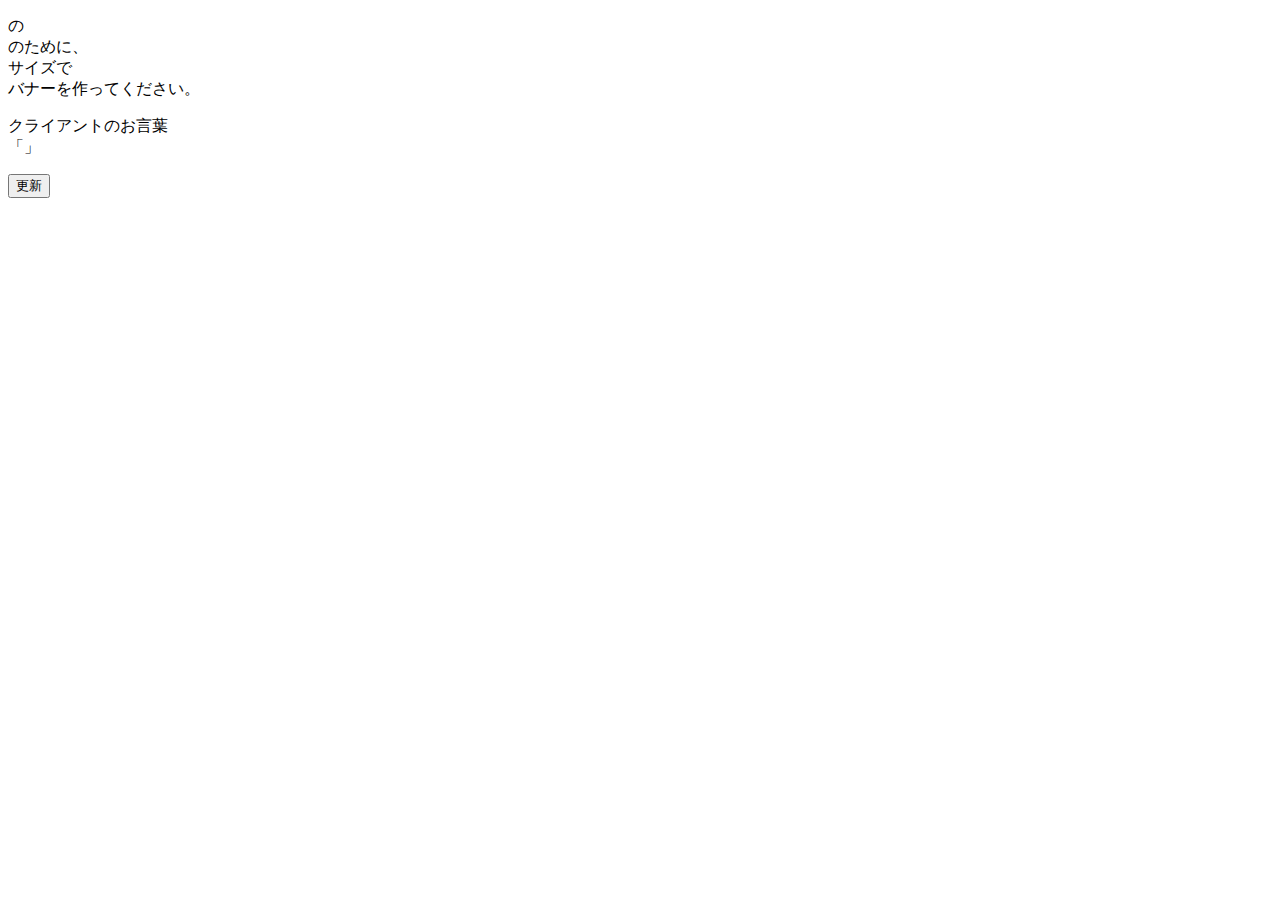
==== index.html @ 80af940e "Create index.html" ====
<!DOCTYPE html>
<html lang="ja">
<head>
  <meta charset="utf-8">
  <meta name="viewport" content="width=device-width,initial-scale=1">
  <title>初級デザイナのためのバナーチャレンジ</title>
  <link href="css/milligram.css" rel="stylesheet">
  <link href="css/index.css" rel="stylesheet">
</head>
<body>

  <div class="wrapper" id="wrapper">

    <div class="container">

      <p><span id="banshop" class="banshop"></span>の<br class="sp"><span id="bangoal" class="bangoal"></span>のために、<br>
      <span id="bansize" class="bansize"></span>サイズで<br>
      バナーを作ってください。</p>

      <p>クライアントのお言葉<br>「<span id="banclient" class="banclient"></span>」</p>

      <input type="button" value="更新" onClick="window.location.reload();">

    </div>

  </div>

<script src="https://ajax.googleapis.com/ajax/libs/jquery/3.3.1/jquery.min.js"></script>
<script src="js/index.js"></script>
</body>
</html>
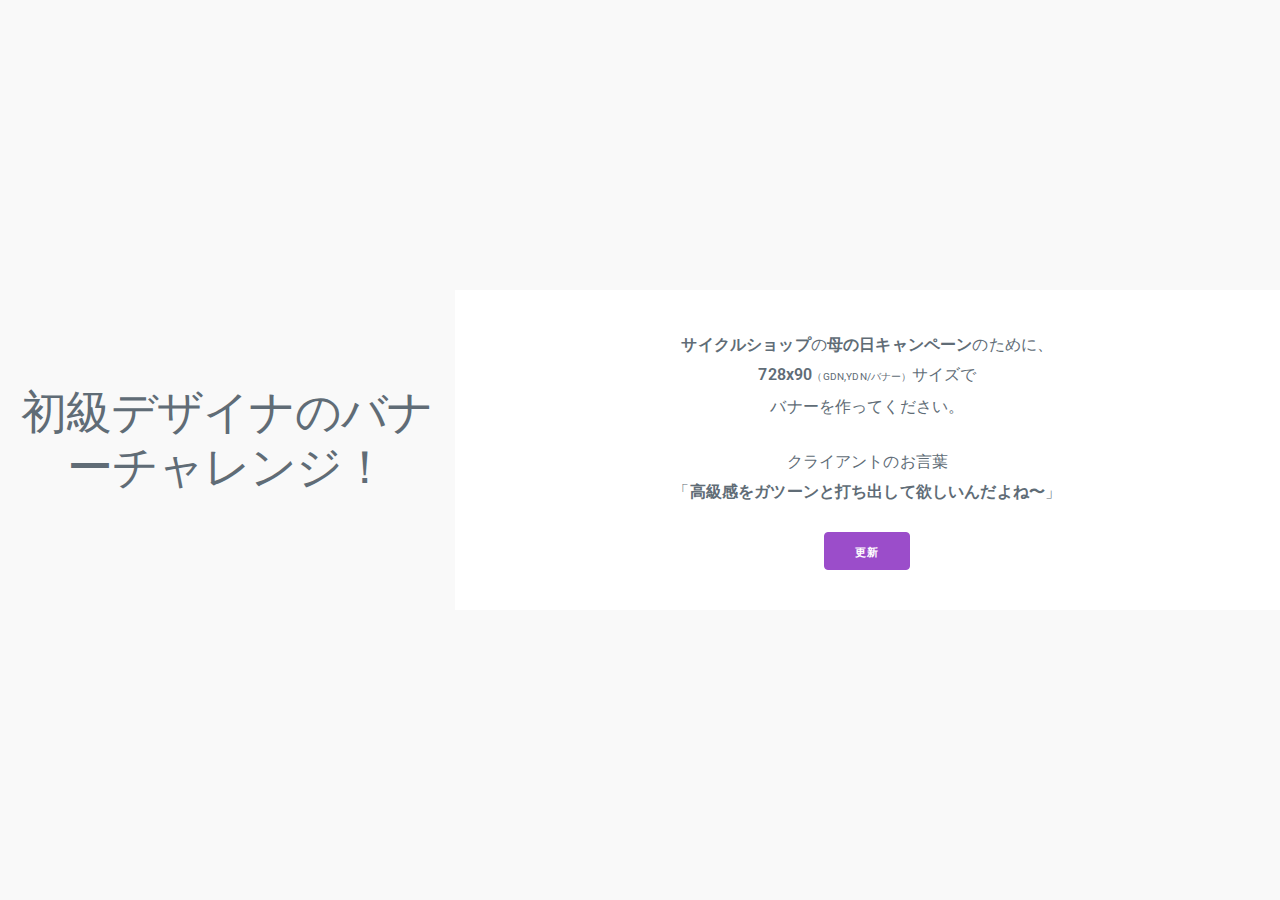
==== commit 0539f74e: "Update index.html" ====
--- a/index.html
+++ b/index.html
@@ -3,13 +3,15 @@
 <head>
   <meta charset="utf-8">
   <meta name="viewport" content="width=device-width,initial-scale=1">
-  <title>初級デザイナのためのバナーチャレンジ</title>
+  <title>初級デザイナのバナーチャレンジ！</title>
   <link href="css/milligram.css" rel="stylesheet">
   <link href="css/index.css" rel="stylesheet">
 </head>
 <body>
 
   <div class="wrapper" id="wrapper">
+
+  <h1>初級デザイナの<br class="sp">バナーチャレンジ！</h1>
 
     <div class="container">
 
--- a/css/milligram.css
+++ b/css/milligram.css
@@ -0,0 +1,604 @@
+/*!
+ * Milligram v1.3.0
+ * https://milligram.github.io
+ *
+ * Copyright (c) 2017 CJ Patoilo
+ * Licensed under the MIT license
+ */
+
+@import url('https://fonts.googleapis.com/css?family=Roboto:100,300,400,500,700,900');
+
+*,
+*:after,
+*:before {
+  box-sizing: inherit;
+}
+
+html {
+  box-sizing: border-box;
+  font-size: 62.5%;
+}
+
+body {
+  color: #606c76;
+  font-family: 'Roboto', 'Hiragino Kaku Gothic ProN', 'ヒラギノ角ゴ ProN W3', 'Helvetica Neue', 'Helvetica', sans-serif;
+  font-size: 1.6em;
+  font-weight: 300;
+  letter-spacing: .01em;
+  line-height: 1.6;
+}
+
+blockquote {
+  border-left: 0.3rem solid #d1d1d1;
+  margin-left: 0;
+  margin-right: 0;
+  padding: 1rem 1.5rem;
+}
+
+blockquote *:last-child {
+  margin-bottom: 0;
+}
+
+.button,
+button,
+input[type='button'],
+input[type='reset'],
+input[type='submit'] {
+  background-color: #9b4dca;
+  border: 0.1rem solid #9b4dca;
+  border-radius: .4rem;
+  color: #fff;
+  cursor: pointer;
+  display: inline-block;
+  font-size: 1.1rem;
+  font-weight: 700;
+  height: 3.8rem;
+  letter-spacing: .1rem;
+  line-height: 3.8rem;
+  padding: 0 3.0rem;
+  text-align: center;
+  text-decoration: none;
+  text-transform: uppercase;
+  white-space: nowrap;
+}
+
+.button:focus, .button:hover,
+button:focus,
+button:hover,
+input[type='button']:focus,
+input[type='button']:hover,
+input[type='reset']:focus,
+input[type='reset']:hover,
+input[type='submit']:focus,
+input[type='submit']:hover {
+  background-color: #606c76;
+  border-color: #606c76;
+  color: #fff;
+  outline: 0;
+}
+
+.button[disabled],
+button[disabled],
+input[type='button'][disabled],
+input[type='reset'][disabled],
+input[type='submit'][disabled] {
+  cursor: default;
+  opacity: .5;
+}
+
+.button[disabled]:focus, .button[disabled]:hover,
+button[disabled]:focus,
+button[disabled]:hover,
+input[type='button'][disabled]:focus,
+input[type='button'][disabled]:hover,
+input[type='reset'][disabled]:focus,
+input[type='reset'][disabled]:hover,
+input[type='submit'][disabled]:focus,
+input[type='submit'][disabled]:hover {
+  background-color: #9b4dca;
+  border-color: #9b4dca;
+}
+
+.button.button-outline,
+button.button-outline,
+input[type='button'].button-outline,
+input[type='reset'].button-outline,
+input[type='submit'].button-outline {
+  background-color: transparent;
+  color: #9b4dca;
+}
+
+.button.button-outline:focus, .button.button-outline:hover,
+button.button-outline:focus,
+button.button-outline:hover,
+input[type='button'].button-outline:focus,
+input[type='button'].button-outline:hover,
+input[type='reset'].button-outline:focus,
+input[type='reset'].button-outline:hover,
+input[type='submit'].button-outline:focus,
+input[type='submit'].button-outline:hover {
+  background-color: transparent;
+  border-color: #606c76;
+  color: #606c76;
+}
+
+.button.button-outline[disabled]:focus, .button.button-outline[disabled]:hover,
+button.button-outline[disabled]:focus,
+button.button-outline[disabled]:hover,
+input[type='button'].button-outline[disabled]:focus,
+input[type='button'].button-outline[disabled]:hover,
+input[type='reset'].button-outline[disabled]:focus,
+input[type='reset'].button-outline[disabled]:hover,
+input[type='submit'].button-outline[disabled]:focus,
+input[type='submit'].button-outline[disabled]:hover {
+  border-color: inherit;
+  color: #9b4dca;
+}
+
+.button.button-clear,
+button.button-clear,
+input[type='button'].button-clear,
+input[type='reset'].button-clear,
+input[type='submit'].button-clear {
+  background-color: transparent;
+  border-color: transparent;
+  color: #9b4dca;
+}
+
+.button.button-clear:focus, .button.button-clear:hover,
+button.button-clear:focus,
+button.button-clear:hover,
+input[type='button'].button-clear:focus,
+input[type='button'].button-clear:hover,
+input[type='reset'].button-clear:focus,
+input[type='reset'].button-clear:hover,
+input[type='submit'].button-clear:focus,
+input[type='submit'].button-clear:hover {
+  background-color: transparent;
+  border-color: transparent;
+  color: #606c76;
+}
+
+.button.button-clear[disabled]:focus, .button.button-clear[disabled]:hover,
+button.button-clear[disabled]:focus,
+button.button-clear[disabled]:hover,
+input[type='button'].button-clear[disabled]:focus,
+input[type='button'].button-clear[disabled]:hover,
+input[type='reset'].button-clear[disabled]:focus,
+input[type='reset'].button-clear[disabled]:hover,
+input[type='submit'].button-clear[disabled]:focus,
+input[type='submit'].button-clear[disabled]:hover {
+  color: #9b4dca;
+}
+
+code {
+  background: #f4f5f6;
+  border-radius: .4rem;
+  font-size: 86%;
+  margin: 0 .2rem;
+  padding: .2rem .5rem;
+  white-space: nowrap;
+}
+
+pre {
+  background: #f4f5f6;
+  border-left: 0.3rem solid #9b4dca;
+  overflow-y: hidden;
+}
+
+pre > code {
+  border-radius: 0;
+  display: block;
+  padding: 1rem 1.5rem;
+  white-space: pre;
+}
+
+hr {
+  border: 0;
+  border-top: 0.1rem solid #f4f5f6;
+  margin: 3.0rem 0;
+}
+
+input[type='email'],
+input[type='number'],
+input[type='password'],
+input[type='search'],
+input[type='tel'],
+input[type='text'],
+input[type='url'],
+textarea,
+select {
+  -webkit-appearance: none;
+     -moz-appearance: none;
+          appearance: none;
+  background-color: transparent;
+  border: 0.1rem solid #d1d1d1;
+  border-radius: .4rem;
+  box-shadow: none;
+  box-sizing: inherit;
+  height: 3.8rem;
+  padding: .6rem 1.0rem;
+  width: 100%;
+}
+
+input[type='email']:focus,
+input[type='number']:focus,
+input[type='password']:focus,
+input[type='search']:focus,
+input[type='tel']:focus,
+input[type='text']:focus,
+input[type='url']:focus,
+textarea:focus,
+select:focus {
+  border-color: #9b4dca;
+  outline: 0;
+}
+
+select {
+  background: url('data:image/svg+xml;utf8,<svg xmlns="http://www.w3.org/2000/svg" height="14" viewBox="0 0 29 14" width="29"><path fill="#d1d1d1" d="M9.37727 3.625l5.08154 6.93523L19.54036 3.625"/></svg>') center right no-repeat;
+  padding-right: 3.0rem;
+}
+
+select:focus {
+  background-image: url('data:image/svg+xml;utf8,<svg xmlns="http://www.w3.org/2000/svg" height="14" viewBox="0 0 29 14" width="29"><path fill="#9b4dca" d="M9.37727 3.625l5.08154 6.93523L19.54036 3.625"/></svg>');
+}
+
+textarea {
+  min-height: 6.5rem;
+}
+
+label,
+legend {
+  display: block;
+  font-size: 1.6rem;
+  font-weight: 700;
+  margin-bottom: .5rem;
+}
+
+fieldset {
+  border-width: 0;
+  padding: 0;
+}
+
+input[type='checkbox'],
+input[type='radio'] {
+  display: inline;
+}
+
+.label-inline {
+  display: inline-block;
+  font-weight: normal;
+  margin-left: .5rem;
+}
+
+.container {
+  margin: 0 auto;
+  max-width: 112.0rem;
+  padding: 0 2.0rem;
+  position: relative;
+  width: 100%;
+}
+
+.row {
+  display: flex;
+  flex-direction: column;
+  padding: 0;
+  width: 100%;
+}
+
+.row.row-no-padding {
+  padding: 0;
+}
+
+.row.row-no-padding > .column {
+  padding: 0;
+}
+
+.row.row-wrap {
+  flex-wrap: wrap;
+}
+
+.row.row-top {
+  align-items: flex-start;
+}
+
+.row.row-bottom {
+  align-items: flex-end;
+}
+
+.row.row-center {
+  align-items: center;
+}
+
+.row.row-stretch {
+  align-items: stretch;
+}
+
+.row.row-baseline {
+  align-items: baseline;
+}
+
+.row .column {
+  display: block;
+  flex: 1 1 auto;
+  margin-left: 0;
+  max-width: 100%;
+  width: 100%;
+}
+
+.row .column.column-offset-10 {
+  margin-left: 10%;
+}
+
+.row .column.column-offset-20 {
+  margin-left: 20%;
+}
+
+.row .column.column-offset-25 {
+  margin-left: 25%;
+}
+
+.row .column.column-offset-33, .row .column.column-offset-34 {
+  margin-left: 33.3333%;
+}
+
+.row .column.column-offset-50 {
+  margin-left: 50%;
+}
+
+.row .column.column-offset-66, .row .column.column-offset-67 {
+  margin-left: 66.6666%;
+}
+
+.row .column.column-offset-75 {
+  margin-left: 75%;
+}
+
+.row .column.column-offset-80 {
+  margin-left: 80%;
+}
+
+.row .column.column-offset-90 {
+  margin-left: 90%;
+}
+
+.row .column.column-10 {
+  flex: 0 0 10%;
+  max-width: 10%;
+}
+
+.row .column.column-20 {
+  flex: 0 0 20%;
+  max-width: 20%;
+}
+
+.row .column.column-25 {
+  flex: 0 0 25%;
+  max-width: 25%;
+}
+
+.row .column.column-33, .row .column.column-34 {
+  flex: 0 0 33.3333%;
+  max-width: 33.3333%;
+}
+
+.row .column.column-40 {
+  flex: 0 0 40%;
+  max-width: 40%;
+}
+
+.row .column.column-50 {
+  flex: 0 0 50%;
+  max-width: 50%;
+}
+
+.row .column.column-60 {
+  flex: 0 0 60%;
+  max-width: 60%;
+}
+
+.row .column.column-66, .row .column.column-67 {
+  flex: 0 0 66.6666%;
+  max-width: 66.6666%;
+}
+
+.row .column.column-75 {
+  flex: 0 0 75%;
+  max-width: 75%;
+}
+
+.row .column.column-80 {
+  flex: 0 0 80%;
+  max-width: 80%;
+}
+
+.row .column.column-90 {
+  flex: 0 0 90%;
+  max-width: 90%;
+}
+
+.row .column .column-top {
+  align-self: flex-start;
+}
+
+.row .column .column-bottom {
+  align-self: flex-end;
+}
+
+.row .column .column-center {
+  -ms-grid-row-align: center;
+      align-self: center;
+}
+
+@media (min-width: 40rem) {
+  .row {
+    flex-direction: row;
+    margin-left: -1.0rem;
+    width: calc(100% + 2.0rem);
+  }
+  .row .column {
+    margin-bottom: inherit;
+    padding: 0 1.0rem;
+  }
+}
+
+a {
+  color: #9b4dca;
+  text-decoration: none;
+}
+
+a:focus, a:hover {
+  color: #606c76;
+}
+
+dl,
+ol,
+ul {
+  list-style: none;
+  margin-top: 0;
+  padding-left: 0;
+}
+
+dl dl,
+dl ol,
+dl ul,
+ol dl,
+ol ol,
+ol ul,
+ul dl,
+ul ol,
+ul ul {
+  font-size: 90%;
+  margin: 1.5rem 0 1.5rem 3.0rem;
+}
+
+ol {
+  list-style: decimal inside;
+}
+
+ul {
+  list-style: circle inside;
+}
+
+.button,
+button,
+dd,
+dt,
+li {
+  margin-bottom: 1.0rem;
+}
+
+fieldset,
+input,
+select,
+textarea {
+  margin-bottom: 1.5rem;
+}
+
+blockquote,
+dl,
+figure,
+form,
+ol,
+p,
+pre,
+table,
+ul {
+  margin-bottom: 2.5rem;
+}
+
+table {
+  border-spacing: 0;
+  width: 100%;
+}
+
+td,
+th {
+  border-bottom: 0.1rem solid #e1e1e1;
+  padding: 1.2rem 1.5rem;
+  text-align: left;
+}
+
+td:first-child,
+th:first-child {
+  padding-left: 0;
+}
+
+td:last-child,
+th:last-child {
+  padding-right: 0;
+}
+
+b,
+strong {
+  font-weight: bold;
+}
+
+p {
+  margin-top: 0;
+}
+
+h1,
+h2,
+h3,
+h4,
+h5,
+h6 {
+  font-weight: 300;
+  letter-spacing: -.1rem;
+  margin-bottom: 2.0rem;
+  margin-top: 0;
+}
+
+h1 {
+  font-size: 4.6rem;
+  line-height: 1.2;
+}
+
+h2 {
+  font-size: 3.6rem;
+  line-height: 1.25;
+}
+
+h3 {
+  font-size: 2.8rem;
+  line-height: 1.3;
+}
+
+h4 {
+  font-size: 2.2rem;
+  letter-spacing: -.08rem;
+  line-height: 1.35;
+}
+
+h5 {
+  font-size: 1.8rem;
+  letter-spacing: -.05rem;
+  line-height: 1.5;
+}
+
+h6 {
+  font-size: 1.6rem;
+  letter-spacing: 0;
+  line-height: 1.4;
+}
+
+img {
+  max-width: 100%;
+}
+
+.clearfix:after {
+  clear: both;
+  content: ' ';
+  display: table;
+}
+
+.float-left {
+  float: left;
+}
+
+.float-right {
+  float: right;
+}
+
+/*# sourceMappingURL=milligram.css.map */
--- a/css/index.css
+++ b/css/index.css
@@ -0,0 +1,64 @@
+@charset "UTF-8";
+
+* {
+  margin: 0;
+  padding: 0;
+  box-sizing: border-box;
+}
+
+.sp {
+  display: block;
+}
+@media (min-width:768px) {
+  .sp {
+    display: none;
+  }
+}
+
+
+/*  */
+
+.wrapper {
+  text-align: center;
+  display: flex;
+  justify-content: center;
+  align-items: center;
+  background: #f9f9f9;
+  height: 100vh;
+}
+
+.container {
+  max-width: 90%;
+  margin: 80px auto;
+  padding: 40px 10px;
+  line-height: 3rem;
+  background: #fff;
+}
+.container input {
+  margin-bottom: 0;
+}
+@media (min-width:768px) {
+  .container {
+    padding: 40px;
+  }
+}
+
+/*  */
+
+.banshop,
+.bangoal {
+  font-weight: 600;
+}
+
+.bansize {
+  font-weight: 600;
+}
+
+.bansize span {
+  font-size: 1rem;
+  font-weight: normal;
+}
+
+.banclient {
+  font-weight: 600;
+}
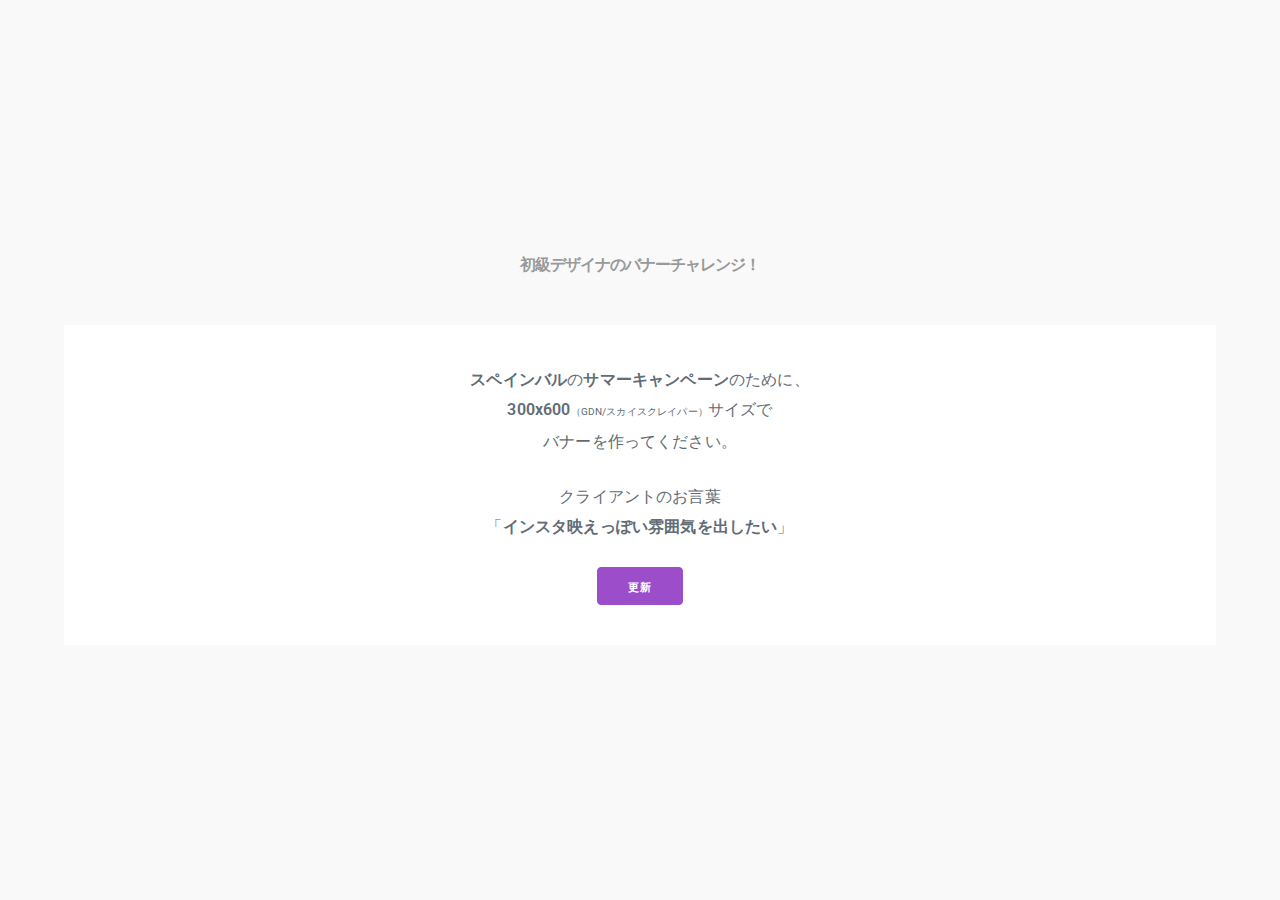
==== commit ebf1232e: "Update index.html" ====
--- a/index.html
+++ b/index.html
@@ -11,7 +11,7 @@
 
   <div class="wrapper" id="wrapper">
 
-  <h1>初級デザイナの<br class="sp">バナーチャレンジ！</h1>
+  <h1>初級デザイナのバナーチャレンジ！</h1>
 
     <div class="container">
 
--- a/css/index.css
+++ b/css/index.css
@@ -21,15 +21,23 @@
 .wrapper {
   text-align: center;
   display: flex;
+  flex-direction: column;
   justify-content: center;
   align-items: center;
   background: #f9f9f9;
   height: 100vh;
 }
 
+.wrapper h1 {
+    color: #999;
+    font-size: 1.6rem;
+    font-weight: 600;
+    margin-bottom: 5rem;
+}
+
 .container {
   max-width: 90%;
-  margin: 80px auto;
+  margin: 0 auto;
   padding: 40px 10px;
   line-height: 3rem;
   background: #fff;
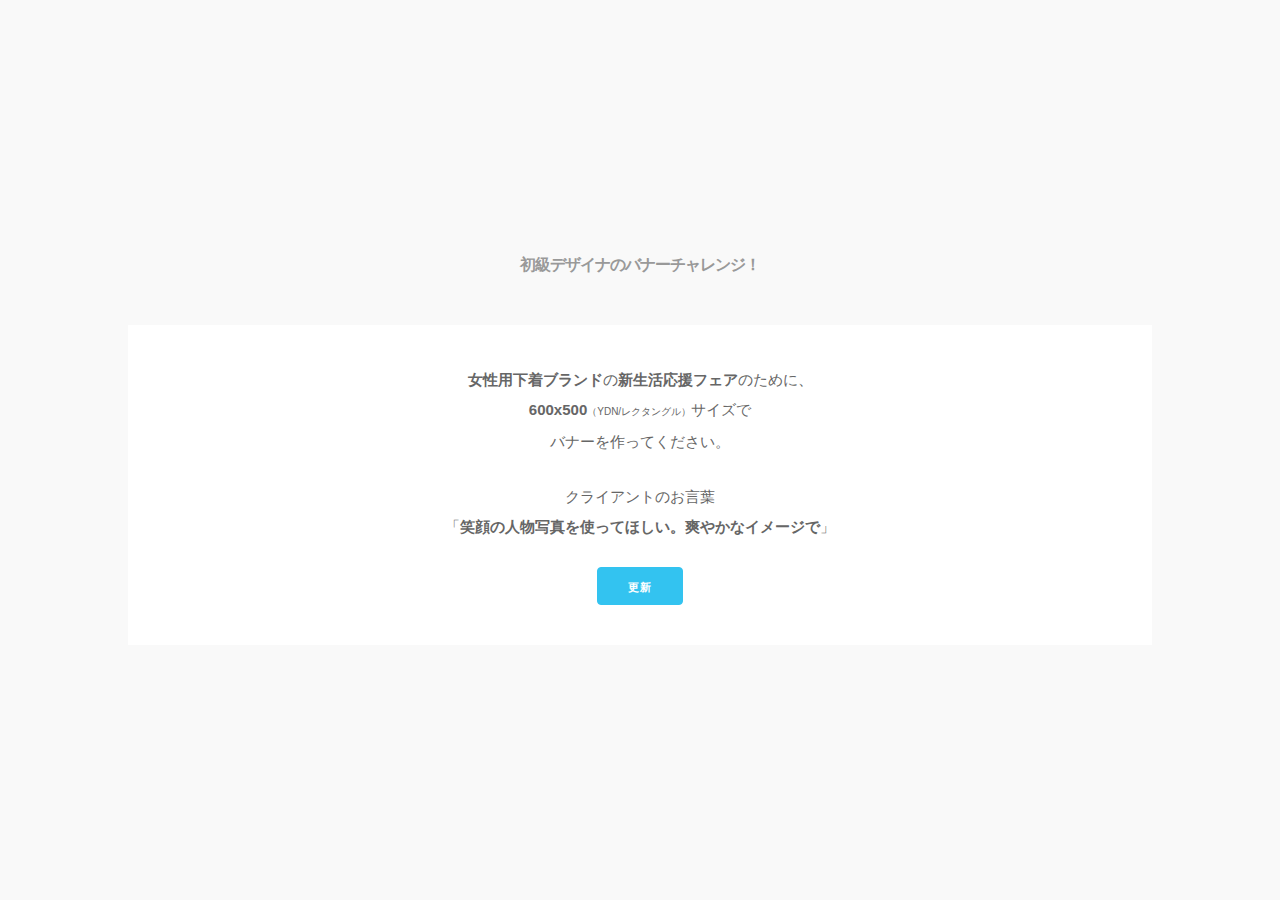
==== commit b6e7c3b4: "Update index.html" ====
--- a/index.html
+++ b/index.html
@@ -4,14 +4,14 @@
   <meta charset="utf-8">
   <meta name="viewport" content="width=device-width,initial-scale=1">
   <title>初級デザイナのバナーチャレンジ！</title>
-  <link href="css/milligram.css" rel="stylesheet">
+  <link href="css/skeleton.css" rel="stylesheet">
   <link href="css/index.css" rel="stylesheet">
 </head>
 <body>
 
   <div class="wrapper" id="wrapper">
 
-  <h1>初級デザイナのバナーチャレンジ！</h1>
+  <h1>初級デザイナの<br class="sp">バナーチャレンジ！</h1>
 
     <div class="container">
 
@@ -21,7 +21,7 @@
 
       <p>クライアントのお言葉<br>「<span id="banclient" class="banclient"></span>」</p>
 
-      <input type="button" value="更新" onClick="window.location.reload();">
+      <input type="button" value="更新" class="button-primary" onClick="window.location.reload();">
 
     </div>
 
--- a/css/skeleton.css
+++ b/css/skeleton.css
@@ -0,0 +1,418 @@
+/*
+* Skeleton V2.0.4
+* Copyright 2014, Dave Gamache
+* www.getskeleton.com
+* Free to use under the MIT license.
+* http://www.opensource.org/licenses/mit-license.php
+* 12/29/2014
+*/
+
+
+/* Table of contents
+––––––––––––––––––––––––––––––––––––––––––––––––––
+- Grid
+- Base Styles
+- Typography
+- Links
+- Buttons
+- Forms
+- Lists
+- Code
+- Tables
+- Spacing
+- Utilities
+- Clearing
+- Media Queries
+*/
+
+
+/* Grid
+–––––––––––––––––––––––––––––––––––––––––––––––––– */
+.container {
+  position: relative;
+  width: 100%;
+  max-width: 960px;
+  margin: 0 auto;
+  padding: 0 20px;
+  box-sizing: border-box; }
+.column,
+.columns {
+  width: 100%;
+  float: left;
+  box-sizing: border-box; }
+
+/* For devices larger than 400px */
+@media (min-width: 400px) {
+  .container {
+    width: 85%;
+    padding: 0; }
+}
+
+/* For devices larger than 550px */
+@media (min-width: 550px) {
+  .container {
+    width: 80%; }
+  .column,
+  .columns {
+    margin-left: 4%; }
+  .column:first-child,
+  .columns:first-child {
+    margin-left: 0; }
+
+  .one.column,
+  .one.columns                    { width: 4.66666666667%; }
+  .two.columns                    { width: 13.3333333333%; }
+  .three.columns                  { width: 22%;            }
+  .four.columns                   { width: 30.6666666667%; }
+  .five.columns                   { width: 39.3333333333%; }
+  .six.columns                    { width: 48%;            }
+  .seven.columns                  { width: 56.6666666667%; }
+  .eight.columns                  { width: 65.3333333333%; }
+  .nine.columns                   { width: 74.0%;          }
+  .ten.columns                    { width: 82.6666666667%; }
+  .eleven.columns                 { width: 91.3333333333%; }
+  .twelve.columns                 { width: 100%; margin-left: 0; }
+
+  .one-third.column               { width: 30.6666666667%; }
+  .two-thirds.column              { width: 65.3333333333%; }
+
+  .one-half.column                { width: 48%; }
+
+  /* Offsets */
+  .offset-by-one.column,
+  .offset-by-one.columns          { margin-left: 8.66666666667%; }
+  .offset-by-two.column,
+  .offset-by-two.columns          { margin-left: 17.3333333333%; }
+  .offset-by-three.column,
+  .offset-by-three.columns        { margin-left: 26%;            }
+  .offset-by-four.column,
+  .offset-by-four.columns         { margin-left: 34.6666666667%; }
+  .offset-by-five.column,
+  .offset-by-five.columns         { margin-left: 43.3333333333%; }
+  .offset-by-six.column,
+  .offset-by-six.columns          { margin-left: 52%;            }
+  .offset-by-seven.column,
+  .offset-by-seven.columns        { margin-left: 60.6666666667%; }
+  .offset-by-eight.column,
+  .offset-by-eight.columns        { margin-left: 69.3333333333%; }
+  .offset-by-nine.column,
+  .offset-by-nine.columns         { margin-left: 78.0%;          }
+  .offset-by-ten.column,
+  .offset-by-ten.columns          { margin-left: 86.6666666667%; }
+  .offset-by-eleven.column,
+  .offset-by-eleven.columns       { margin-left: 95.3333333333%; }
+
+  .offset-by-one-third.column,
+  .offset-by-one-third.columns    { margin-left: 34.6666666667%; }
+  .offset-by-two-thirds.column,
+  .offset-by-two-thirds.columns   { margin-left: 69.3333333333%; }
+
+  .offset-by-one-half.column,
+  .offset-by-one-half.columns     { margin-left: 52%; }
+
+}
+
+
+/* Base Styles
+–––––––––––––––––––––––––––––––––––––––––––––––––– */
+/* NOTE
+html is set to 62.5% so that all the REM measurements throughout Skeleton
+are based on 10px sizing. So basically 1.5rem = 15px :) */
+html {
+  font-size: 62.5%; }
+body {
+  font-size: 1.5em; /* currently ems cause chrome bug misinterpreting rems on body element */
+  line-height: 1.6;
+  font-weight: 400;
+  font-family: "Raleway", "HelveticaNeue", "Helvetica Neue", Helvetica, Arial, sans-serif;
+  color: #222; }
+
+
+/* Typography
+–––––––––––––––––––––––––––––––––––––––––––––––––– */
+h1, h2, h3, h4, h5, h6 {
+  margin-top: 0;
+  margin-bottom: 2rem;
+  font-weight: 300; }
+h1 { font-size: 4.0rem; line-height: 1.2;  letter-spacing: -.1rem;}
+h2 { font-size: 3.6rem; line-height: 1.25; letter-spacing: -.1rem; }
+h3 { font-size: 3.0rem; line-height: 1.3;  letter-spacing: -.1rem; }
+h4 { font-size: 2.4rem; line-height: 1.35; letter-spacing: -.08rem; }
+h5 { font-size: 1.8rem; line-height: 1.5;  letter-spacing: -.05rem; }
+h6 { font-size: 1.5rem; line-height: 1.6;  letter-spacing: 0; }
+
+/* Larger than phablet */
+@media (min-width: 550px) {
+  h1 { font-size: 5.0rem; }
+  h2 { font-size: 4.2rem; }
+  h3 { font-size: 3.6rem; }
+  h4 { font-size: 3.0rem; }
+  h5 { font-size: 2.4rem; }
+  h6 { font-size: 1.5rem; }
+}
+
+p {
+  margin-top: 0; }
+
+
+/* Links
+–––––––––––––––––––––––––––––––––––––––––––––––––– */
+a {
+  color: #1EAEDB; }
+a:hover {
+  color: #0FA0CE; }
+
+
+/* Buttons
+–––––––––––––––––––––––––––––––––––––––––––––––––– */
+.button,
+button,
+input[type="submit"],
+input[type="reset"],
+input[type="button"] {
+  display: inline-block;
+  height: 38px;
+  padding: 0 30px;
+  color: #555;
+  text-align: center;
+  font-size: 11px;
+  font-weight: 600;
+  line-height: 38px;
+  letter-spacing: .1rem;
+  text-transform: uppercase;
+  text-decoration: none;
+  white-space: nowrap;
+  background-color: transparent;
+  border-radius: 4px;
+  border: 1px solid #bbb;
+  cursor: pointer;
+  box-sizing: border-box; }
+.button:hover,
+button:hover,
+input[type="submit"]:hover,
+input[type="reset"]:hover,
+input[type="button"]:hover,
+.button:focus,
+button:focus,
+input[type="submit"]:focus,
+input[type="reset"]:focus,
+input[type="button"]:focus {
+  color: #333;
+  border-color: #888;
+  outline: 0; }
+.button.button-primary,
+button.button-primary,
+input[type="submit"].button-primary,
+input[type="reset"].button-primary,
+input[type="button"].button-primary {
+  color: #FFF;
+  background-color: #33C3F0;
+  border-color: #33C3F0; }
+.button.button-primary:hover,
+button.button-primary:hover,
+input[type="submit"].button-primary:hover,
+input[type="reset"].button-primary:hover,
+input[type="button"].button-primary:hover,
+.button.button-primary:focus,
+button.button-primary:focus,
+input[type="submit"].button-primary:focus,
+input[type="reset"].button-primary:focus,
+input[type="button"].button-primary:focus {
+  color: #FFF;
+  background-color: #1EAEDB;
+  border-color: #1EAEDB; }
+
+
+/* Forms
+–––––––––––––––––––––––––––––––––––––––––––––––––– */
+input[type="email"],
+input[type="number"],
+input[type="search"],
+input[type="text"],
+input[type="tel"],
+input[type="url"],
+input[type="password"],
+textarea,
+select {
+  height: 38px;
+  padding: 6px 10px; /* The 6px vertically centers text on FF, ignored by Webkit */
+  background-color: #fff;
+  border: 1px solid #D1D1D1;
+  border-radius: 4px;
+  box-shadow: none;
+  box-sizing: border-box; }
+/* Removes awkward default styles on some inputs for iOS */
+input[type="email"],
+input[type="number"],
+input[type="search"],
+input[type="text"],
+input[type="tel"],
+input[type="url"],
+input[type="password"],
+textarea {
+  -webkit-appearance: none;
+     -moz-appearance: none;
+          appearance: none; }
+textarea {
+  min-height: 65px;
+  padding-top: 6px;
+  padding-bottom: 6px; }
+input[type="email"]:focus,
+input[type="number"]:focus,
+input[type="search"]:focus,
+input[type="text"]:focus,
+input[type="tel"]:focus,
+input[type="url"]:focus,
+input[type="password"]:focus,
+textarea:focus,
+select:focus {
+  border: 1px solid #33C3F0;
+  outline: 0; }
+label,
+legend {
+  display: block;
+  margin-bottom: .5rem;
+  font-weight: 600; }
+fieldset {
+  padding: 0;
+  border-width: 0; }
+input[type="checkbox"],
+input[type="radio"] {
+  display: inline; }
+label > .label-body {
+  display: inline-block;
+  margin-left: .5rem;
+  font-weight: normal; }
+
+
+/* Lists
+–––––––––––––––––––––––––––––––––––––––––––––––––– */
+ul {
+  list-style: circle inside; }
+ol {
+  list-style: decimal inside; }
+ol, ul {
+  padding-left: 0;
+  margin-top: 0; }
+ul ul,
+ul ol,
+ol ol,
+ol ul {
+  margin: 1.5rem 0 1.5rem 3rem;
+  font-size: 90%; }
+li {
+  margin-bottom: 1rem; }
+
+
+/* Code
+–––––––––––––––––––––––––––––––––––––––––––––––––– */
+code {
+  padding: .2rem .5rem;
+  margin: 0 .2rem;
+  font-size: 90%;
+  white-space: nowrap;
+  background: #F1F1F1;
+  border: 1px solid #E1E1E1;
+  border-radius: 4px; }
+pre > code {
+  display: block;
+  padding: 1rem 1.5rem;
+  white-space: pre; }
+
+
+/* Tables
+–––––––––––––––––––––––––––––––––––––––––––––––––– */
+th,
+td {
+  padding: 12px 15px;
+  text-align: left;
+  border-bottom: 1px solid #E1E1E1; }
+th:first-child,
+td:first-child {
+  padding-left: 0; }
+th:last-child,
+td:last-child {
+  padding-right: 0; }
+
+
+/* Spacing
+–––––––––––––––––––––––––––––––––––––––––––––––––– */
+button,
+.button {
+  margin-bottom: 1rem; }
+input,
+textarea,
+select,
+fieldset {
+  margin-bottom: 1.5rem; }
+pre,
+blockquote,
+dl,
+figure,
+table,
+p,
+ul,
+ol,
+form {
+  margin-bottom: 2.5rem; }
+
+
+/* Utilities
+–––––––––––––––––––––––––––––––––––––––––––––––––– */
+.u-full-width {
+  width: 100%;
+  box-sizing: border-box; }
+.u-max-full-width {
+  max-width: 100%;
+  box-sizing: border-box; }
+.u-pull-right {
+  float: right; }
+.u-pull-left {
+  float: left; }
+
+
+/* Misc
+–––––––––––––––––––––––––––––––––––––––––––––––––– */
+hr {
+  margin-top: 3rem;
+  margin-bottom: 3.5rem;
+  border-width: 0;
+  border-top: 1px solid #E1E1E1; }
+
+
+/* Clearing
+–––––––––––––––––––––––––––––––––––––––––––––––––– */
+
+/* Self Clearing Goodness */
+.container:after,
+.row:after,
+.u-cf {
+  content: "";
+  display: table;
+  clear: both; }
+
+
+/* Media Queries
+–––––––––––––––––––––––––––––––––––––––––––––––––– */
+/*
+Note: The best way to structure the use of media queries is to create the queries
+near the relevant code. For example, if you wanted to change the styles for buttons
+on small devices, paste the mobile query code up in the buttons section and style it
+there.
+*/
+
+
+/* Larger than mobile */
+@media (min-width: 400px) {}
+
+/* Larger than phablet (also point when grid becomes active) */
+@media (min-width: 550px) {}
+
+/* Larger than tablet */
+@media (min-width: 750px) {}
+
+/* Larger than desktop */
+@media (min-width: 1000px) {}
+
+/* Larger than Desktop HD */
+@media (min-width: 1200px) {}
--- a/css/index.css
+++ b/css/index.css
@@ -19,6 +19,7 @@
 /*  */
 
 .wrapper {
+  color: #666;
   text-align: center;
   display: flex;
   flex-direction: column;
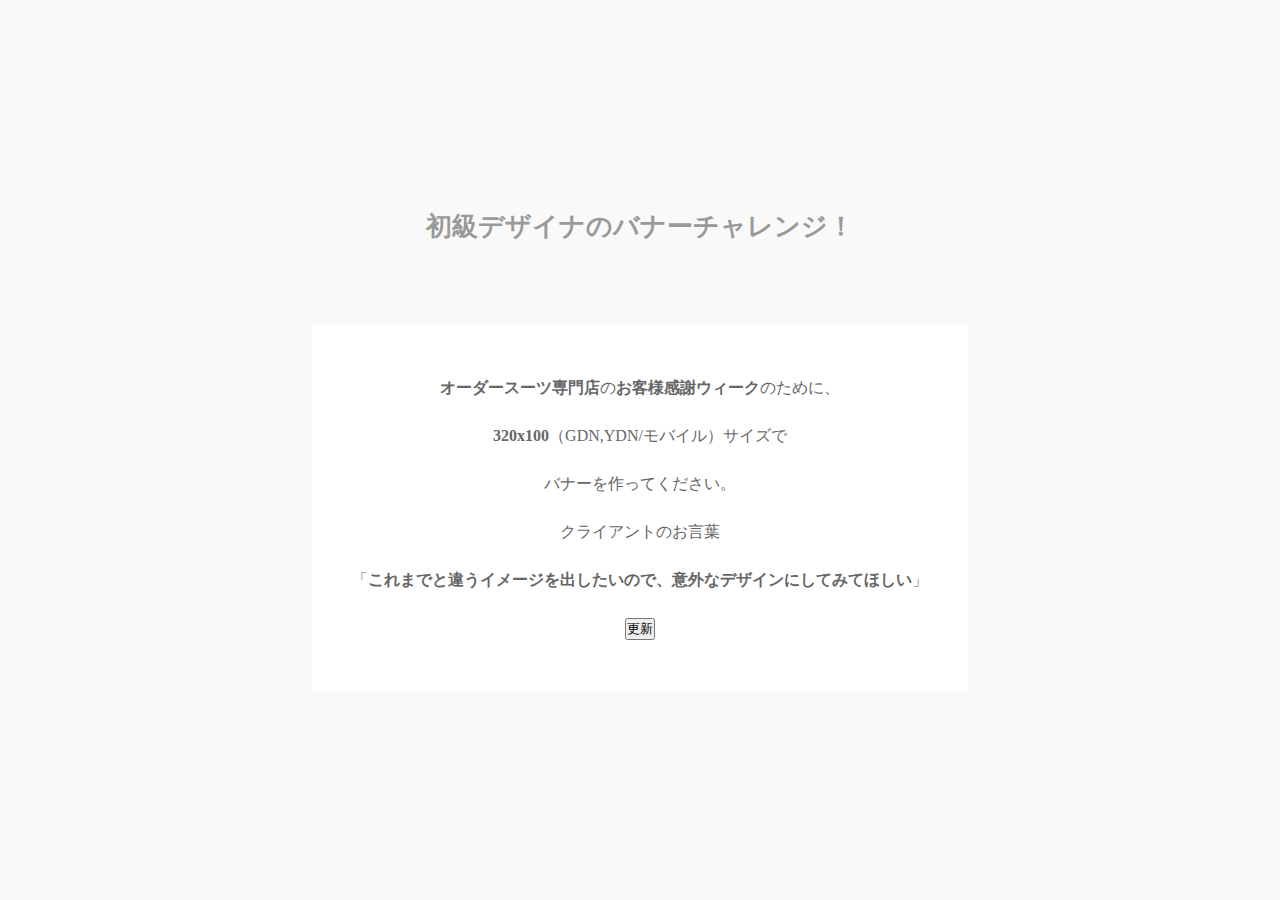
==== commit 7c7e036a: "Update index.html" ====
--- a/index.html
+++ b/index.html
@@ -4,7 +4,7 @@
   <meta charset="utf-8">
   <meta name="viewport" content="width=device-width,initial-scale=1">
   <title>初級デザイナのバナーチャレンジ！</title>
-  <link href="css/skeleton.css" rel="stylesheet">
+  <link href="css/milligram.css" rel="stylesheet">
   <link href="css/index.css" rel="stylesheet">
 </head>
 <body>
@@ -21,7 +21,7 @@
 
       <p>クライアントのお言葉<br>「<span id="banclient" class="banclient"></span>」</p>
 
-      <input type="button" value="更新" class="button-primary" onClick="window.location.reload();">
+      <input type="button" value="更新" onClick="window.location.reload();">
 
     </div>
 
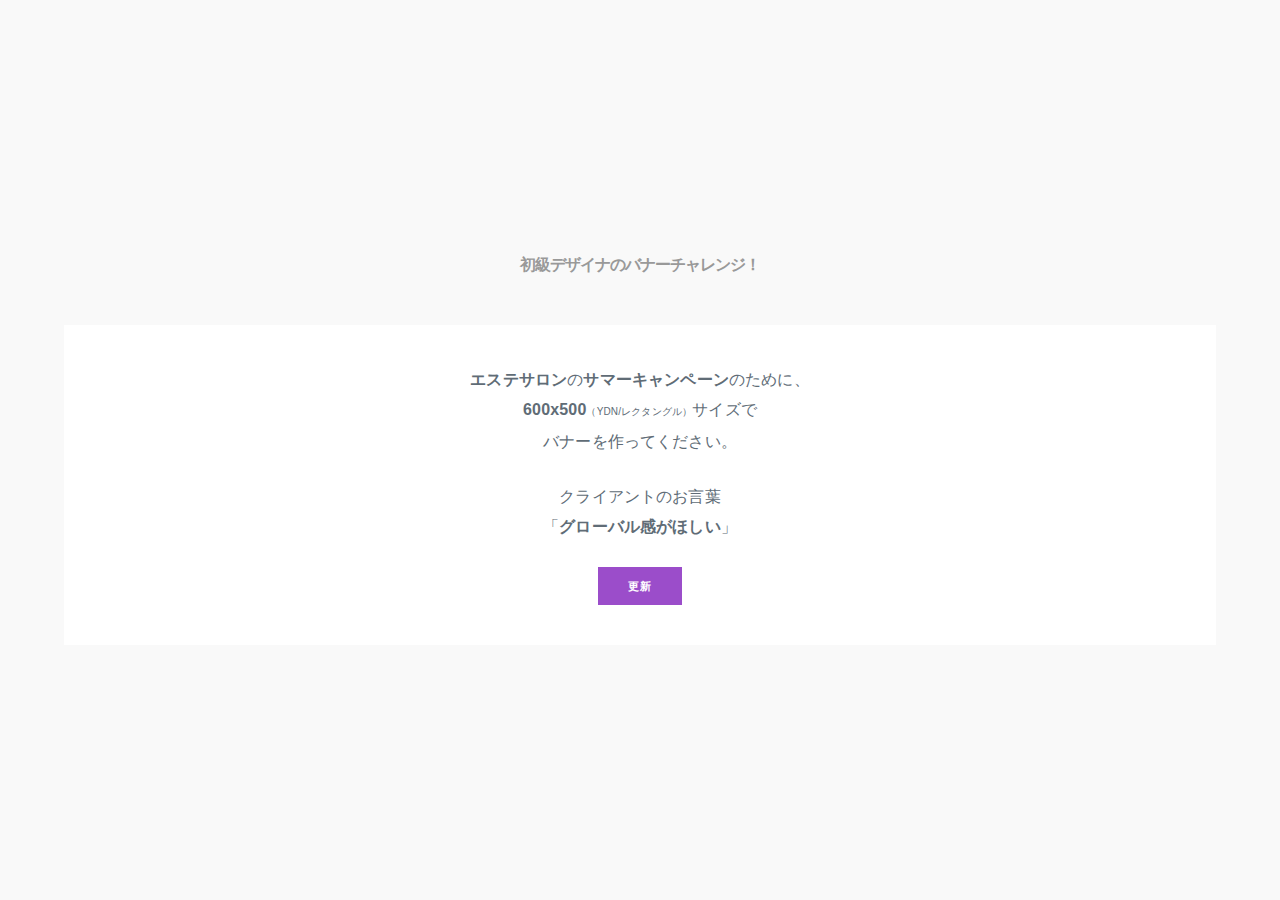
==== commit a384223b: "Update index.html" ====
--- a/index.html
+++ b/index.html
@@ -11,7 +11,7 @@
 
   <div class="wrapper" id="wrapper">
 
-  <h1>初級デザイナの<br class="sp">バナーチャレンジ！</h1>
+  <h1>初級デザイナのバナーチャレンジ！</h1>
 
     <div class="container">
 
--- a/css/milligram.css
+++ b/css/milligram.css
@@ -0,0 +1,602 @@
+/*!
+ * Milligram v1.3.0
+ * https://milligram.github.io
+ *
+ * Copyright (c) 2017 CJ Patoilo
+ * Licensed under the MIT license
+ */
+
+*,
+*:after,
+*:before {
+  box-sizing: inherit;
+}
+
+html {
+  box-sizing: border-box;
+  font-size: 62.5%;
+}
+
+body {
+  color: #606c76;
+  font-family: 'Roboto', 'Helvetica Neue', 'Helvetica', 'Arial', sans-serif;
+  font-size: 1.6em;
+  font-weight: 300;
+  letter-spacing: .01em;
+  line-height: 1.6;
+}
+
+blockquote {
+  border-left: 0.3rem solid #d1d1d1;
+  margin-left: 0;
+  margin-right: 0;
+  padding: 1rem 1.5rem;
+}
+
+blockquote *:last-child {
+  margin-bottom: 0;
+}
+
+.button,
+button,
+input[type='button'],
+input[type='reset'],
+input[type='submit'] {
+  background-color: #9b4dca;
+  border: 0.1rem solid #9b4dca;
+  border-radius: .4rem;
+  color: #fff;
+  cursor: pointer;
+  display: inline-block;
+  font-size: 1.1rem;
+  font-weight: 700;
+  height: 3.8rem;
+  letter-spacing: .1rem;
+  line-height: 3.8rem;
+  padding: 0 3.0rem;
+  text-align: center;
+  text-decoration: none;
+  text-transform: uppercase;
+  white-space: nowrap;
+}
+
+.button:focus, .button:hover,
+button:focus,
+button:hover,
+input[type='button']:focus,
+input[type='button']:hover,
+input[type='reset']:focus,
+input[type='reset']:hover,
+input[type='submit']:focus,
+input[type='submit']:hover {
+  background-color: #606c76;
+  border-color: #606c76;
+  color: #fff;
+  outline: 0;
+}
+
+.button[disabled],
+button[disabled],
+input[type='button'][disabled],
+input[type='reset'][disabled],
+input[type='submit'][disabled] {
+  cursor: default;
+  opacity: .5;
+}
+
+.button[disabled]:focus, .button[disabled]:hover,
+button[disabled]:focus,
+button[disabled]:hover,
+input[type='button'][disabled]:focus,
+input[type='button'][disabled]:hover,
+input[type='reset'][disabled]:focus,
+input[type='reset'][disabled]:hover,
+input[type='submit'][disabled]:focus,
+input[type='submit'][disabled]:hover {
+  background-color: #9b4dca;
+  border-color: #9b4dca;
+}
+
+.button.button-outline,
+button.button-outline,
+input[type='button'].button-outline,
+input[type='reset'].button-outline,
+input[type='submit'].button-outline {
+  background-color: transparent;
+  color: #9b4dca;
+}
+
+.button.button-outline:focus, .button.button-outline:hover,
+button.button-outline:focus,
+button.button-outline:hover,
+input[type='button'].button-outline:focus,
+input[type='button'].button-outline:hover,
+input[type='reset'].button-outline:focus,
+input[type='reset'].button-outline:hover,
+input[type='submit'].button-outline:focus,
+input[type='submit'].button-outline:hover {
+  background-color: transparent;
+  border-color: #606c76;
+  color: #606c76;
+}
+
+.button.button-outline[disabled]:focus, .button.button-outline[disabled]:hover,
+button.button-outline[disabled]:focus,
+button.button-outline[disabled]:hover,
+input[type='button'].button-outline[disabled]:focus,
+input[type='button'].button-outline[disabled]:hover,
+input[type='reset'].button-outline[disabled]:focus,
+input[type='reset'].button-outline[disabled]:hover,
+input[type='submit'].button-outline[disabled]:focus,
+input[type='submit'].button-outline[disabled]:hover {
+  border-color: inherit;
+  color: #9b4dca;
+}
+
+.button.button-clear,
+button.button-clear,
+input[type='button'].button-clear,
+input[type='reset'].button-clear,
+input[type='submit'].button-clear {
+  background-color: transparent;
+  border-color: transparent;
+  color: #9b4dca;
+}
+
+.button.button-clear:focus, .button.button-clear:hover,
+button.button-clear:focus,
+button.button-clear:hover,
+input[type='button'].button-clear:focus,
+input[type='button'].button-clear:hover,
+input[type='reset'].button-clear:focus,
+input[type='reset'].button-clear:hover,
+input[type='submit'].button-clear:focus,
+input[type='submit'].button-clear:hover {
+  background-color: transparent;
+  border-color: transparent;
+  color: #606c76;
+}
+
+.button.button-clear[disabled]:focus, .button.button-clear[disabled]:hover,
+button.button-clear[disabled]:focus,
+button.button-clear[disabled]:hover,
+input[type='button'].button-clear[disabled]:focus,
+input[type='button'].button-clear[disabled]:hover,
+input[type='reset'].button-clear[disabled]:focus,
+input[type='reset'].button-clear[disabled]:hover,
+input[type='submit'].button-clear[disabled]:focus,
+input[type='submit'].button-clear[disabled]:hover {
+  color: #9b4dca;
+}
+
+code {
+  background: #f4f5f6;
+  border-radius: .4rem;
+  font-size: 86%;
+  margin: 0 .2rem;
+  padding: .2rem .5rem;
+  white-space: nowrap;
+}
+
+pre {
+  background: #f4f5f6;
+  border-left: 0.3rem solid #9b4dca;
+  overflow-y: hidden;
+}
+
+pre > code {
+  border-radius: 0;
+  display: block;
+  padding: 1rem 1.5rem;
+  white-space: pre;
+}
+
+hr {
+  border: 0;
+  border-top: 0.1rem solid #f4f5f6;
+  margin: 3.0rem 0;
+}
+
+input[type='email'],
+input[type='number'],
+input[type='password'],
+input[type='search'],
+input[type='tel'],
+input[type='text'],
+input[type='url'],
+textarea,
+select {
+  -webkit-appearance: none;
+     -moz-appearance: none;
+          appearance: none;
+  background-color: transparent;
+  border: 0.1rem solid #d1d1d1;
+  border-radius: .4rem;
+  box-shadow: none;
+  box-sizing: inherit;
+  height: 3.8rem;
+  padding: .6rem 1.0rem;
+  width: 100%;
+}
+
+input[type='email']:focus,
+input[type='number']:focus,
+input[type='password']:focus,
+input[type='search']:focus,
+input[type='tel']:focus,
+input[type='text']:focus,
+input[type='url']:focus,
+textarea:focus,
+select:focus {
+  border-color: #9b4dca;
+  outline: 0;
+}
+
+select {
+  background: url('data:image/svg+xml;utf8,<svg xmlns="http://www.w3.org/2000/svg" height="14" viewBox="0 0 29 14" width="29"><path fill="#d1d1d1" d="M9.37727 3.625l5.08154 6.93523L19.54036 3.625"/></svg>') center right no-repeat;
+  padding-right: 3.0rem;
+}
+
+select:focus {
+  background-image: url('data:image/svg+xml;utf8,<svg xmlns="http://www.w3.org/2000/svg" height="14" viewBox="0 0 29 14" width="29"><path fill="#9b4dca" d="M9.37727 3.625l5.08154 6.93523L19.54036 3.625"/></svg>');
+}
+
+textarea {
+  min-height: 6.5rem;
+}
+
+label,
+legend {
+  display: block;
+  font-size: 1.6rem;
+  font-weight: 700;
+  margin-bottom: .5rem;
+}
+
+fieldset {
+  border-width: 0;
+  padding: 0;
+}
+
+input[type='checkbox'],
+input[type='radio'] {
+  display: inline;
+}
+
+.label-inline {
+  display: inline-block;
+  font-weight: normal;
+  margin-left: .5rem;
+}
+
+.container {
+  margin: 0 auto;
+  max-width: 112.0rem;
+  padding: 0 2.0rem;
+  position: relative;
+  width: 100%;
+}
+
+.row {
+  display: flex;
+  flex-direction: column;
+  padding: 0;
+  width: 100%;
+}
+
+.row.row-no-padding {
+  padding: 0;
+}
+
+.row.row-no-padding > .column {
+  padding: 0;
+}
+
+.row.row-wrap {
+  flex-wrap: wrap;
+}
+
+.row.row-top {
+  align-items: flex-start;
+}
+
+.row.row-bottom {
+  align-items: flex-end;
+}
+
+.row.row-center {
+  align-items: center;
+}
+
+.row.row-stretch {
+  align-items: stretch;
+}
+
+.row.row-baseline {
+  align-items: baseline;
+}
+
+.row .column {
+  display: block;
+  flex: 1 1 auto;
+  margin-left: 0;
+  max-width: 100%;
+  width: 100%;
+}
+
+.row .column.column-offset-10 {
+  margin-left: 10%;
+}
+
+.row .column.column-offset-20 {
+  margin-left: 20%;
+}
+
+.row .column.column-offset-25 {
+  margin-left: 25%;
+}
+
+.row .column.column-offset-33, .row .column.column-offset-34 {
+  margin-left: 33.3333%;
+}
+
+.row .column.column-offset-50 {
+  margin-left: 50%;
+}
+
+.row .column.column-offset-66, .row .column.column-offset-67 {
+  margin-left: 66.6666%;
+}
+
+.row .column.column-offset-75 {
+  margin-left: 75%;
+}
+
+.row .column.column-offset-80 {
+  margin-left: 80%;
+}
+
+.row .column.column-offset-90 {
+  margin-left: 90%;
+}
+
+.row .column.column-10 {
+  flex: 0 0 10%;
+  max-width: 10%;
+}
+
+.row .column.column-20 {
+  flex: 0 0 20%;
+  max-width: 20%;
+}
+
+.row .column.column-25 {
+  flex: 0 0 25%;
+  max-width: 25%;
+}
+
+.row .column.column-33, .row .column.column-34 {
+  flex: 0 0 33.3333%;
+  max-width: 33.3333%;
+}
+
+.row .column.column-40 {
+  flex: 0 0 40%;
+  max-width: 40%;
+}
+
+.row .column.column-50 {
+  flex: 0 0 50%;
+  max-width: 50%;
+}
+
+.row .column.column-60 {
+  flex: 0 0 60%;
+  max-width: 60%;
+}
+
+.row .column.column-66, .row .column.column-67 {
+  flex: 0 0 66.6666%;
+  max-width: 66.6666%;
+}
+
+.row .column.column-75 {
+  flex: 0 0 75%;
+  max-width: 75%;
+}
+
+.row .column.column-80 {
+  flex: 0 0 80%;
+  max-width: 80%;
+}
+
+.row .column.column-90 {
+  flex: 0 0 90%;
+  max-width: 90%;
+}
+
+.row .column .column-top {
+  align-self: flex-start;
+}
+
+.row .column .column-bottom {
+  align-self: flex-end;
+}
+
+.row .column .column-center {
+  -ms-grid-row-align: center;
+      align-self: center;
+}
+
+@media (min-width: 40rem) {
+  .row {
+    flex-direction: row;
+    margin-left: -1.0rem;
+    width: calc(100% + 2.0rem);
+  }
+  .row .column {
+    margin-bottom: inherit;
+    padding: 0 1.0rem;
+  }
+}
+
+a {
+  color: #9b4dca;
+  text-decoration: none;
+}
+
+a:focus, a:hover {
+  color: #606c76;
+}
+
+dl,
+ol,
+ul {
+  list-style: none;
+  margin-top: 0;
+  padding-left: 0;
+}
+
+dl dl,
+dl ol,
+dl ul,
+ol dl,
+ol ol,
+ol ul,
+ul dl,
+ul ol,
+ul ul {
+  font-size: 90%;
+  margin: 1.5rem 0 1.5rem 3.0rem;
+}
+
+ol {
+  list-style: decimal inside;
+}
+
+ul {
+  list-style: circle inside;
+}
+
+.button,
+button,
+dd,
+dt,
+li {
+  margin-bottom: 1.0rem;
+}
+
+fieldset,
+input,
+select,
+textarea {
+  margin-bottom: 1.5rem;
+}
+
+blockquote,
+dl,
+figure,
+form,
+ol,
+p,
+pre,
+table,
+ul {
+  margin-bottom: 2.5rem;
+}
+
+table {
+  border-spacing: 0;
+  width: 100%;
+}
+
+td,
+th {
+  border-bottom: 0.1rem solid #e1e1e1;
+  padding: 1.2rem 1.5rem;
+  text-align: left;
+}
+
+td:first-child,
+th:first-child {
+  padding-left: 0;
+}
+
+td:last-child,
+th:last-child {
+  padding-right: 0;
+}
+
+b,
+strong {
+  font-weight: bold;
+}
+
+p {
+  margin-top: 0;
+}
+
+h1,
+h2,
+h3,
+h4,
+h5,
+h6 {
+  font-weight: 300;
+  letter-spacing: -.1rem;
+  margin-bottom: 2.0rem;
+  margin-top: 0;
+}
+
+h1 {
+  font-size: 4.6rem;
+  line-height: 1.2;
+}
+
+h2 {
+  font-size: 3.6rem;
+  line-height: 1.25;
+}
+
+h3 {
+  font-size: 2.8rem;
+  line-height: 1.3;
+}
+
+h4 {
+  font-size: 2.2rem;
+  letter-spacing: -.08rem;
+  line-height: 1.35;
+}
+
+h5 {
+  font-size: 1.8rem;
+  letter-spacing: -.05rem;
+  line-height: 1.5;
+}
+
+h6 {
+  font-size: 1.6rem;
+  letter-spacing: 0;
+  line-height: 1.4;
+}
+
+img {
+  max-width: 100%;
+}
+
+.clearfix:after {
+  clear: both;
+  content: ' ';
+  display: table;
+}
+
+.float-left {
+  float: left;
+}
+
+.float-right {
+  float: right;
+}
+
+/*# sourceMappingURL=milligram.css.map */--- a/css/index.css
+++ b/css/index.css
@@ -4,6 +4,25 @@
   margin: 0;
   padding: 0;
   box-sizing: border-box;
+}
+
+input[type="submit"],
+input[type="button"] {
+  border-radius: 0;
+  -webkit-box-sizing: content-box;
+  -webkit-appearance: button;
+  appearance: button;
+  border: none;
+  box-sizing: border-box;
+  cursor: pointer;
+}
+input[type="submit"]::-webkit-search-decoration,
+input[type="button"]::-webkit-search-decoration {
+  display: none;
+}
+input[type="submit"]::focus,
+input[type="button"]::focus {
+  outline-offset: -2px;
 }
 
 .sp {
@@ -19,7 +38,6 @@
 /*  */
 
 .wrapper {
-  color: #666;
   text-align: center;
   display: flex;
   flex-direction: column;
